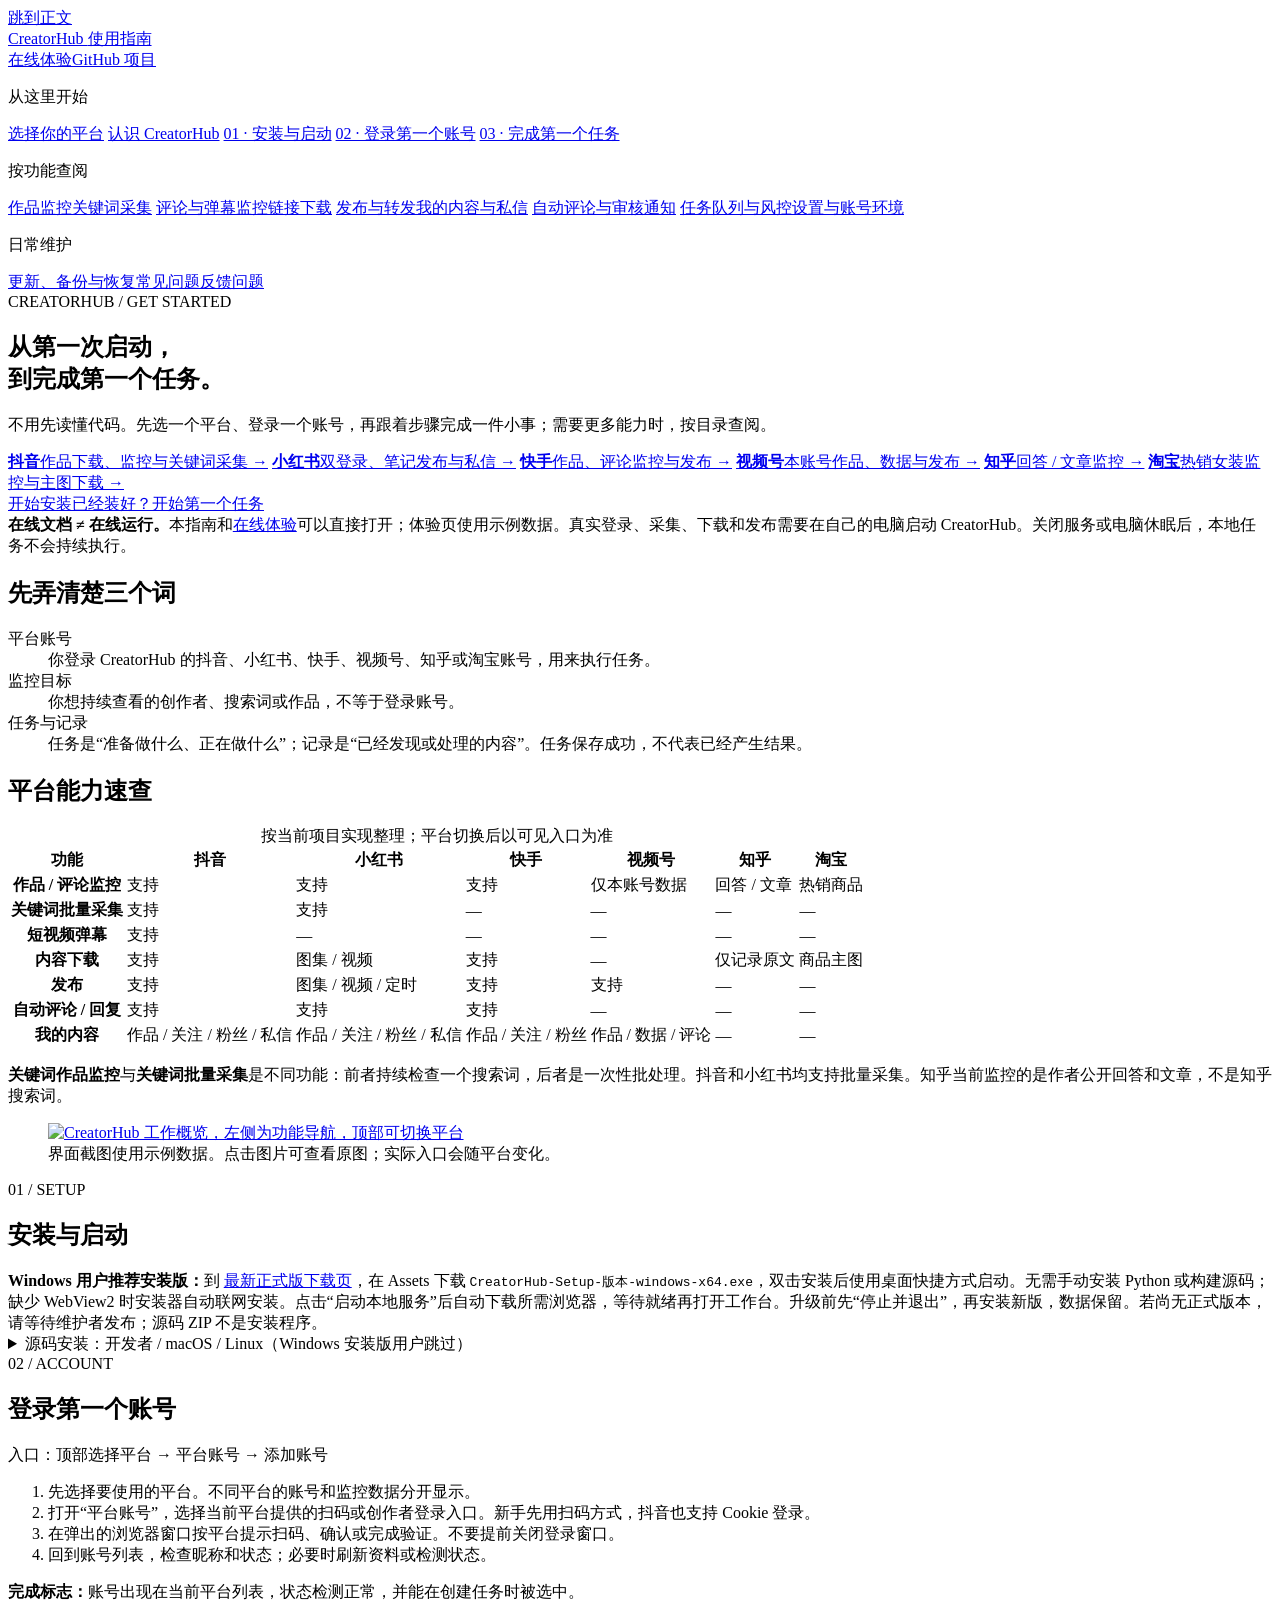
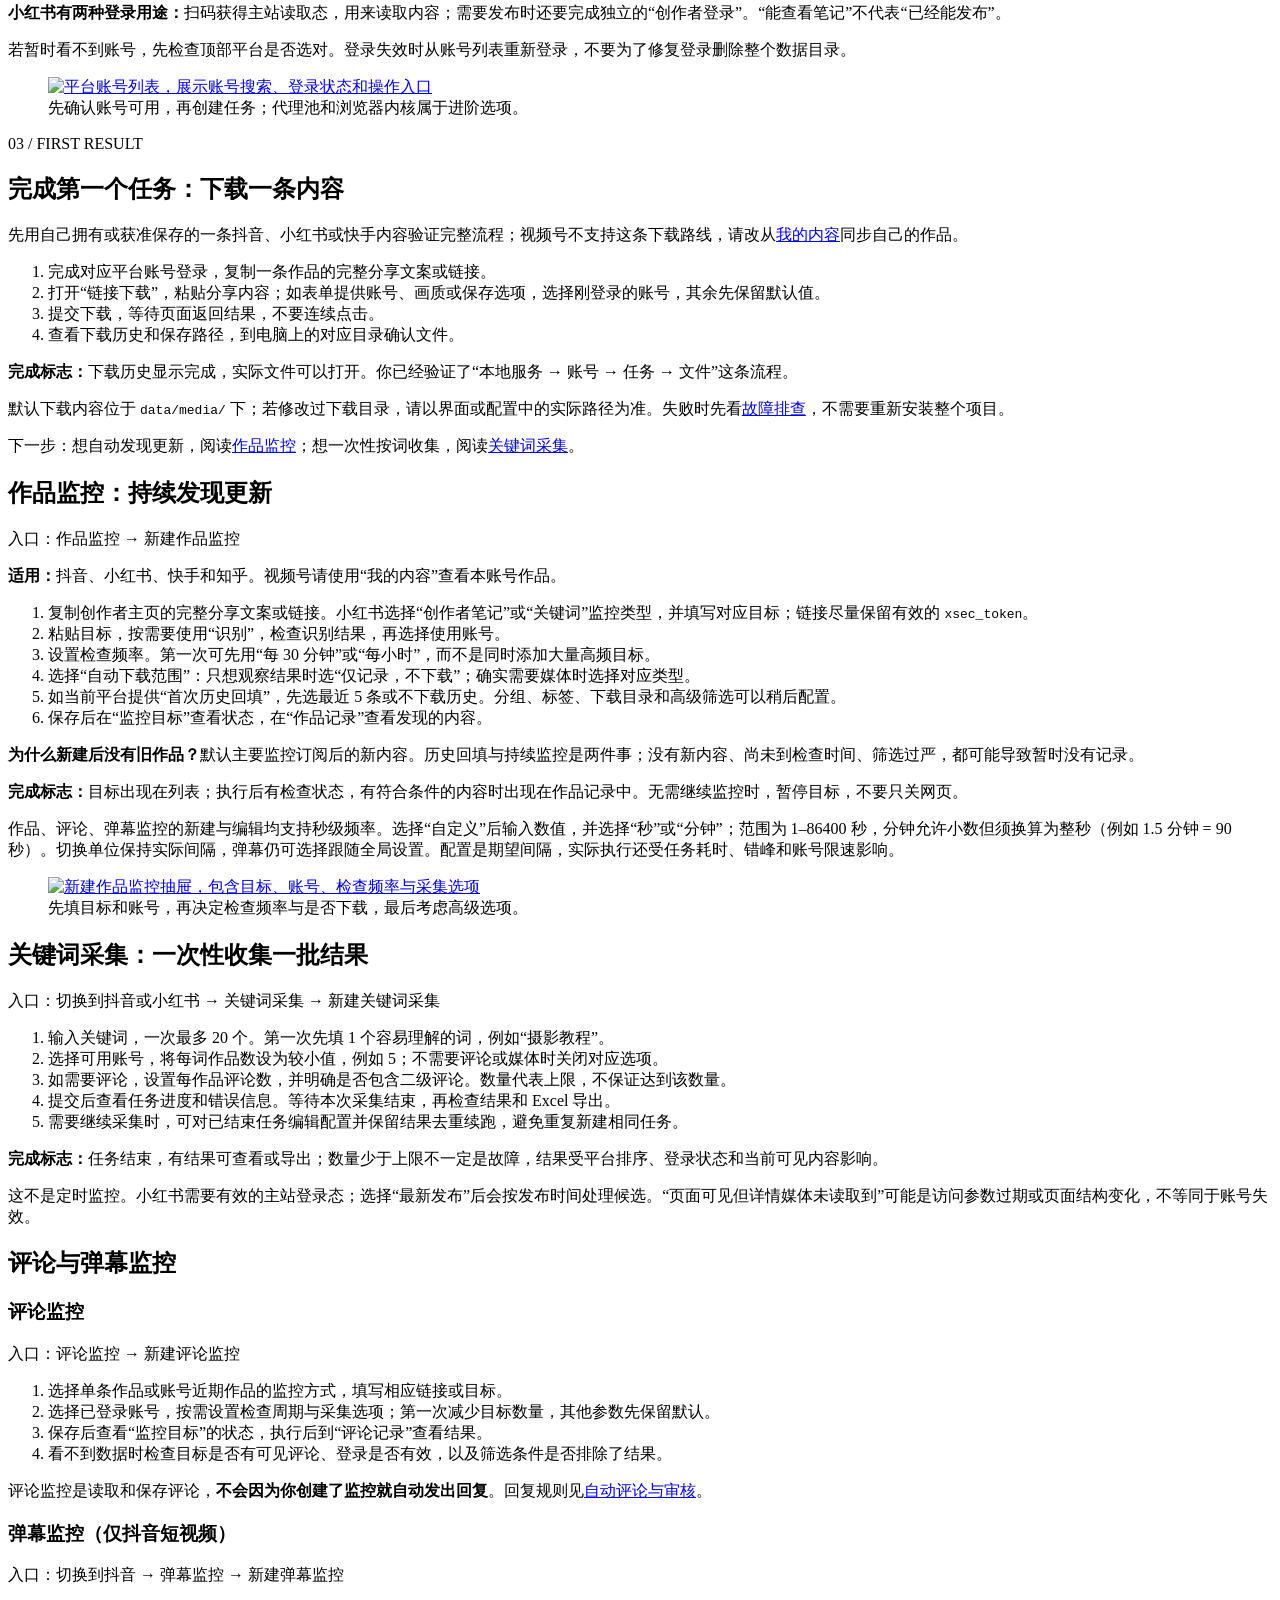
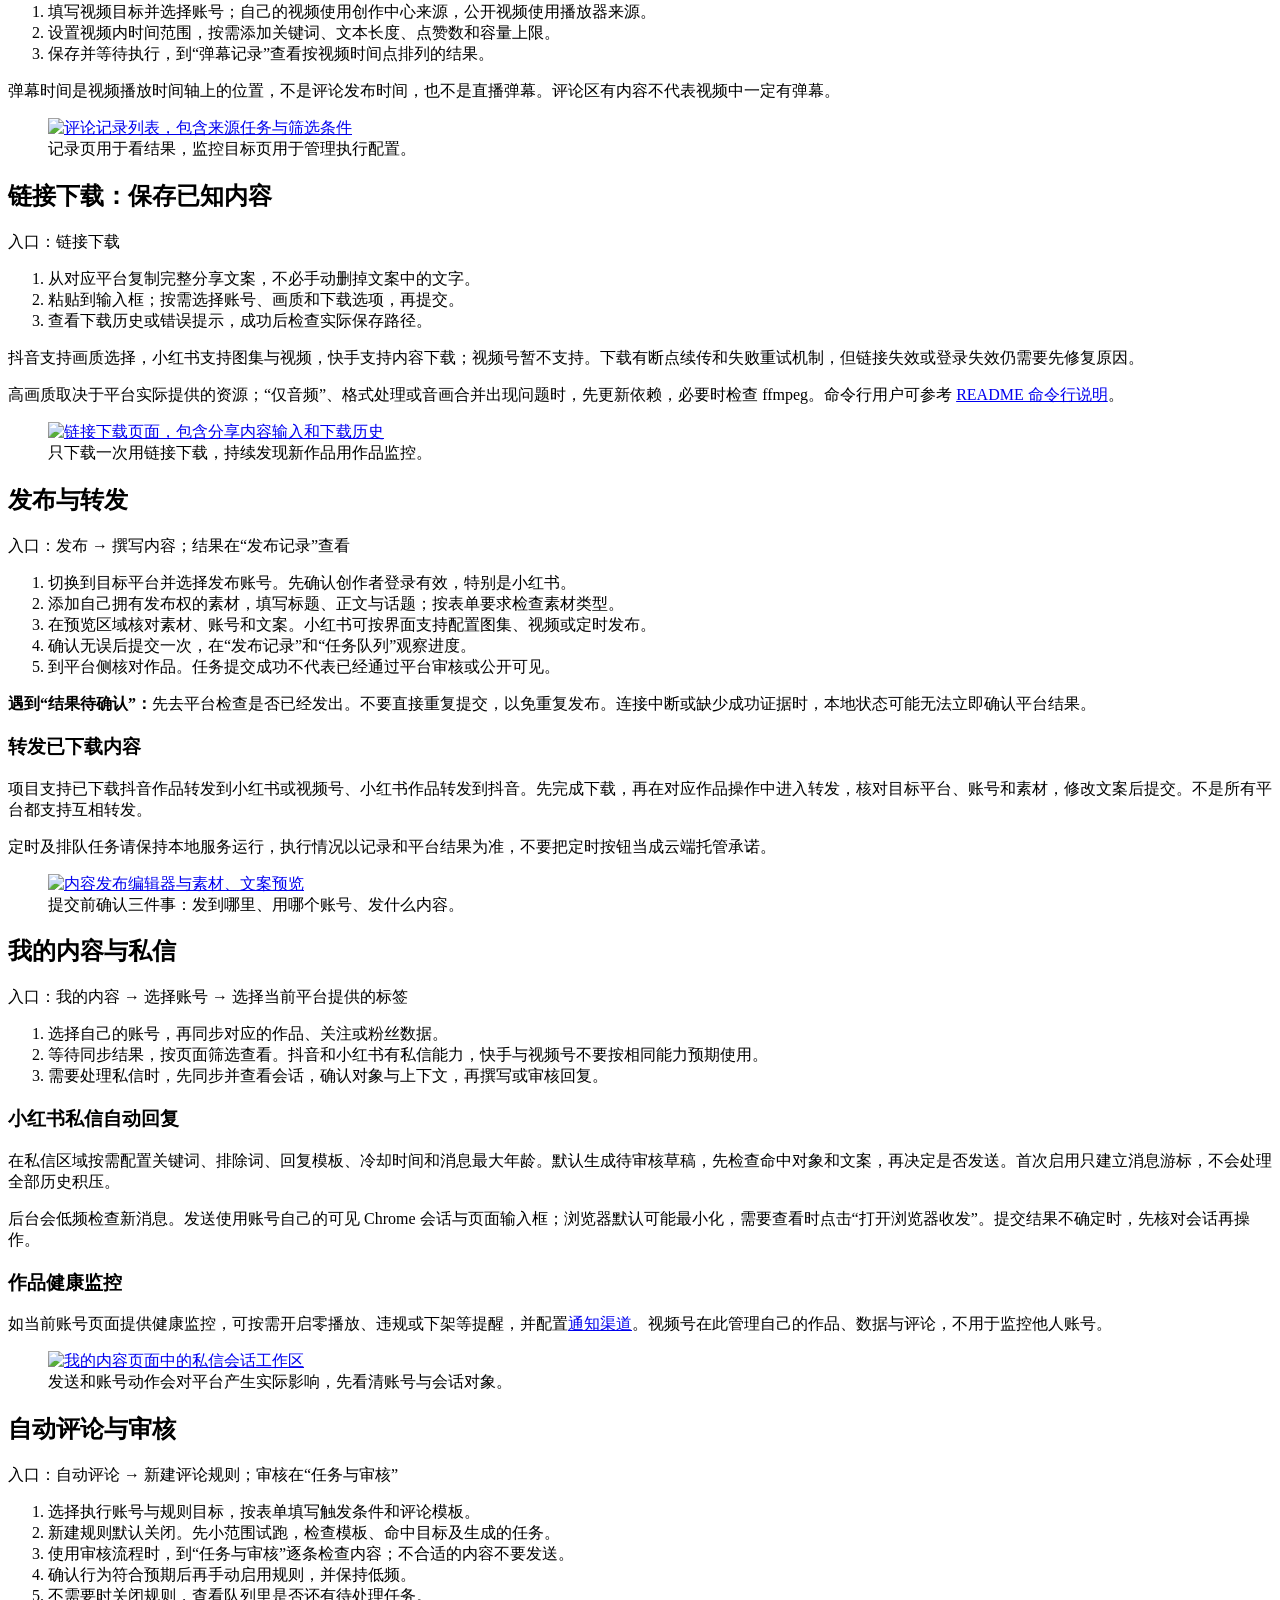
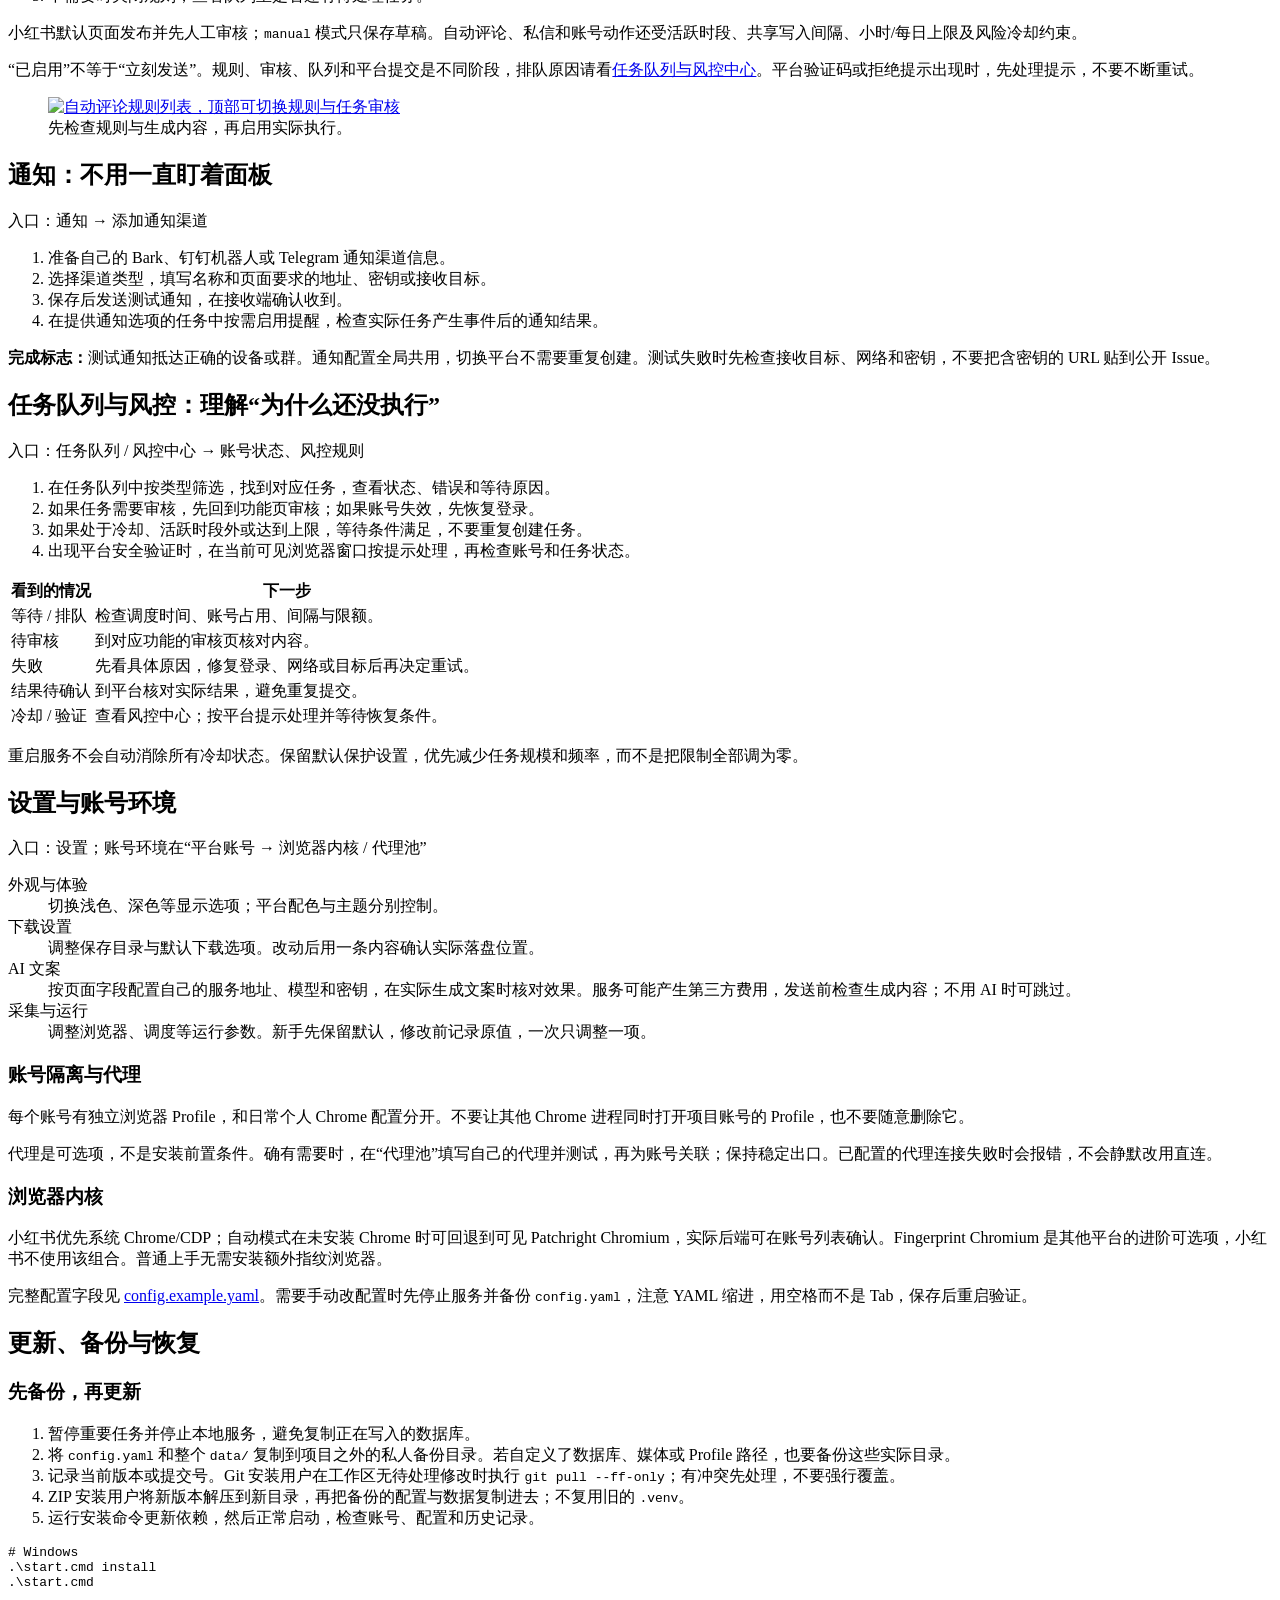
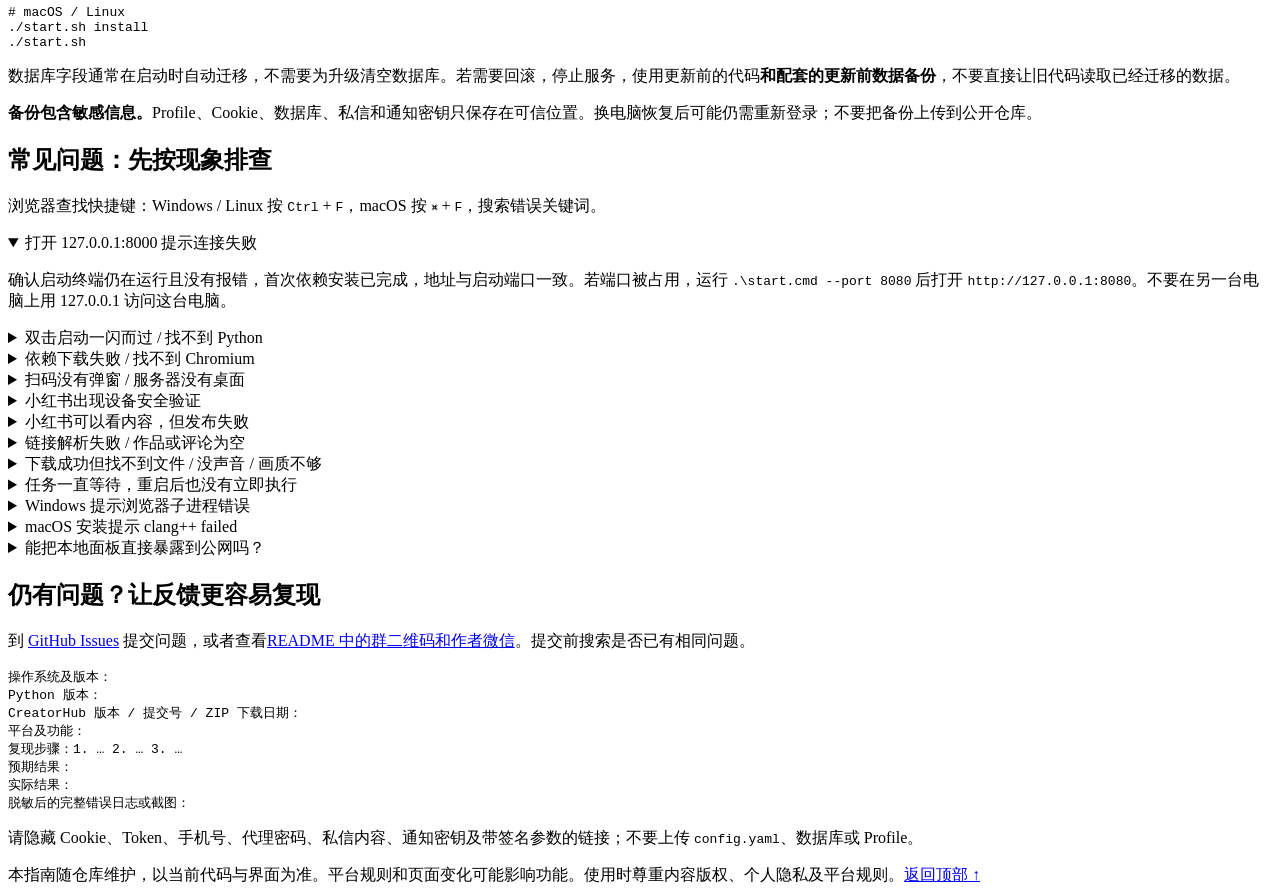
==== guide/index.html @ 8bd59922 "feat: add Zhihu Taobao monitoring and PM2 deployment" ====
<!doctype html>
<html lang="zh-CN">
<head>
  <meta charset="utf-8">
  <meta name="viewport" content="width=device-width, initial-scale=1">
  <meta name="description" content="CreatorHub 新手使用指南：从下载安装到账号登录、作品监控、关键词采集、发布与常见问题，按步骤完成第一个任务。">
  <title>使用指南 · CreatorHub</title>
  <link rel="stylesheet" href="guide.css">
</head>
<body>
<a class="skip" href="#main">跳到正文</a>
<header class="topbar">
  <a class="brand" href="#welcome">CreatorHub <span>使用指南</span></a>
  <nav aria-label="站点导航"><a href="../">在线体验</a><a href="https://github.com/3441293738/creatorhub">GitHub 项目</a></nav>
</header>
<div class="layout">
  <aside>
    <nav class="toc" aria-label="文档目录">
      <p>从这里开始</p>
      <a href="#platforms">选择你的平台</a>
      <a href="#welcome">认识 CreatorHub</a>
      <a href="#install">01 · 安装与启动</a>
      <a href="#accounts">02 · 登录第一个账号</a>
      <a href="#first-task">03 · 完成第一个任务</a>
      <p>按功能查阅</p>
      <a href="#monitor">作品监控</a><a href="#collection">关键词采集</a>
      <a href="#comments">评论与弹幕监控</a><a href="#download">链接下载</a>
      <a href="#publish">发布与转发</a><a href="#my-content">我的内容与私信</a>
      <a href="#autocomment">自动评论与审核</a><a href="#notifications">通知</a>
      <a href="#queue">任务队列与风控</a><a href="#settings">设置与账号环境</a>
      <p>日常维护</p>
      <a href="#backup">更新、备份与恢复</a><a href="#faq">常见问题</a><a href="#help">反馈问题</a>
    </nav>
  </aside>
  <main id="main">
    <section id="welcome">
      <div class="eyebrow">CREATORHUB / GET STARTED</div>
      <h1>从第一次启动，<br>到完成第一个任务。</h1>
      <p class="lead">不用先读懂代码。先选一个平台、登录一个账号，再跟着步骤完成一件小事；需要更多能力时，按目录查阅。</p>
      <div id="platforms" class="platform-grid" aria-label="按平台开始">
        <a href="douyin/"><strong>抖音</strong><span>作品下载、监控与关键词采集 →</span></a>
        <a href="xhs/"><strong>小红书</strong><span>双登录、笔记发布与私信 →</span></a>
        <a href="kuaishou/"><strong>快手</strong><span>作品、评论监控与发布 →</span></a>
        <a href="shipinhao/"><strong>视频号</strong><span>本账号作品、数据与发布 →</span></a>
        <a href="zhihu/"><strong>知乎</strong><span>回答 / 文章监控 →</span></a>
        <a href="taobao/"><strong>淘宝</strong><span>热销女装监控与主图下载 →</span></a>
      </div>
      <div class="actions"><a class="button" href="#install">开始安装</a><a class="button secondary" href="#first-task">已经装好？开始第一个任务</a></div>
      <div class="note"><strong>在线文档 ≠ 在线运行。</strong>本指南和<a href="../">在线体验</a>可以直接打开；体验页使用示例数据。真实登录、采集、下载和发布需要在自己的电脑启动 CreatorHub。关闭服务或电脑休眠后，本地任务不会持续执行。</div>
      <h2>先弄清楚三个词</h2>
      <dl><dt>平台账号</dt><dd>你登录 CreatorHub 的抖音、小红书、快手、视频号、知乎或淘宝账号，用来执行任务。</dd><dt>监控目标</dt><dd>你想持续查看的创作者、搜索词或作品，不等于登录账号。</dd><dt>任务与记录</dt><dd>任务是“准备做什么、正在做什么”；记录是“已经发现或处理的内容”。任务保存成功，不代表已经产生结果。</dd></dl>
      <h2>平台能力速查</h2>
      <div class="table-scroll"><table><caption>按当前项目实现整理；平台切换后以可见入口为准</caption><thead><tr><th scope="col">功能</th><th scope="col">抖音</th><th scope="col">小红书</th><th scope="col">快手</th><th scope="col">视频号</th><th scope="col">知乎</th><th scope="col">淘宝</th></tr></thead><tbody>
      <tr><th scope="row">作品 / 评论监控</th><td>支持</td><td>支持</td><td>支持</td><td>仅本账号数据</td><td>回答 / 文章</td><td>热销商品</td></tr>
      <tr><th scope="row">关键词批量采集</th><td>支持</td><td>支持</td><td>—</td><td>—</td><td>—</td><td>—</td></tr>
      <tr><th scope="row">短视频弹幕</th><td>支持</td><td>—</td><td>—</td><td>—</td><td>—</td><td>—</td></tr>
      <tr><th scope="row">内容下载</th><td>支持</td><td>图集 / 视频</td><td>支持</td><td>—</td><td>仅记录原文</td><td>商品主图</td></tr>
      <tr><th scope="row">发布</th><td>支持</td><td>图集 / 视频 / 定时</td><td>支持</td><td>支持</td><td>—</td><td>—</td></tr>
      <tr><th scope="row">自动评论 / 回复</th><td>支持</td><td>支持</td><td>支持</td><td>—</td><td>—</td><td>—</td></tr>
      <tr><th scope="row">我的内容</th><td>作品 / 关注 / 粉丝 / 私信</td><td>作品 / 关注 / 粉丝 / 私信</td><td>作品 / 关注 / 粉丝</td><td>作品 / 数据 / 评论</td><td>—</td><td>—</td></tr>
      </tbody></table></div>
      <p><strong>关键词作品监控</strong>与<strong>关键词批量采集</strong>是不同功能：前者持续检查一个搜索词，后者是一次性批处理。抖音和小红书均支持批量采集。知乎当前监控的是作者公开回答和文章，不是知乎搜索词。</p>
      <figure><a href="images/overview-douyin.png"><img src="images/overview-douyin.png" alt="CreatorHub 工作概览，左侧为功能导航，顶部可切换平台" width="1600" loading="lazy"></a><figcaption>界面截图使用示例数据。点击图片可查看原图；实际入口会随平台变化。</figcaption></figure>
    </section>

    <section id="install">
      <div class="eyebrow">01 / SETUP</div><h2>安装与启动</h2>
      <div class="note"><strong>Windows 用户推荐安装版：</strong>到 <a href="https://github.com/3441293738/creatorhub/releases/latest">最新正式版下载页</a>，在 Assets 下载 <code>CreatorHub-Setup-版本-windows-x64.exe</code>，双击安装后使用桌面快捷方式启动。无需手动安装 Python 或构建源码；缺少 WebView2 时安装器自动联网安装。点击“启动本地服务”后自动下载所需浏览器，等待就绪再打开工作台。升级前先“停止并退出”，再安装新版，数据保留。若尚无正式版本，请等待维护者发布；源码 ZIP 不是安装程序。</div>
      <details><summary>源码安装：开发者 / macOS / Linux（Windows 安装版用户跳过）</summary>
      <h3>准备什么？</h3>
      <ul><li>一台带桌面环境的 Windows、macOS 或 Linux 电脑，以及能正常访问对应平台的网络。</li><li>Python 3.10 或以上。Windows 安装 Python 时勾选 <code>Add Python to PATH</code>，安装后重新打开终端。</li><li>小红书用户建议准备本机稳定版 Google Chrome。首次安装会下载 Python 依赖和浏览器，请预留时间和磁盘空间。</li></ul>
      <p>正常启动不需要先安装 Node.js，也不需要自行配置数据库。Node.js 仅用于前端开发构建或显式开启小红书 API 发布兼容模式等场景。</p>
      <h3>第一步：下载项目</h3>
      <ol><li>打开 <a href="https://github.com/3441293738/creatorhub">GitHub 项目主页</a>。</li><li>点击 <strong>Code → Download ZIP</strong>，把压缩包完整解压到一个固定文件夹。不要在压缩包里直接启动。</li><li>打开解压后的文件夹，确认能看到 <code>start.cmd</code>、<code>start.sh</code> 和 <code>creatorhub.py</code>。</li></ol>
      <details><summary>已经会用 Git？使用克隆方式</summary><pre><code>git clone https://github.com/3441293738/creatorhub.git
cd creatorhub</code></pre><p>克隆方式便于以后更新；ZIP 方式不要求安装 Git。</p></details>
      <h3>第二步：运行启动脚本</h3>
      <h4>Windows</h4>
      <p>在项目文件夹的地址栏输入 <code>powershell</code> 并回车，打开终端后运行下面这一行。使用终端启动，报错时窗口不会一闪而过。</p>
      <pre><code>.\start.cmd</code></pre>
      <h4>macOS / Linux</h4>
      <p>在终端输入 <code>cd </code>（末尾保留空格），再把项目文件夹拖入终端，回车后运行：</p>
      <pre><code>chmod +x start.sh
./start.sh</code></pre>
      <p>首次运行会创建 <code>.venv</code>、安装依赖和 Chromium，并从示例生成 <code>config.yaml</code>。看到持续下载日志时请等待，不要反复启动。</p>
      <h3>第三步：打开本地面板</h3>
      <p>等待服务启动后，在浏览器打开 <a href="http://127.0.0.1:8000">http://127.0.0.1:8000</a>。这个地址指的是你自己的电脑，不是公共网站。</p>
      <div class="success"><strong>完成标志：</strong>能看到工作概览，切换平台、打开“平台账号”页面。第一次列表为空是正常的。</div>
      <h3>以后怎么启动、怎么停止？</h3>
      <p>下次仍在同一文件夹运行启动脚本。服务运行期间保持终端开启；停止时回到终端按 <kbd>Ctrl</kbd> + <kbd>C</kbd>。仅关闭网页并不会停止后台服务。</p>
      <details><summary>常用排查命令</summary><pre><code>.\start.cmd check
.\start.cmd install
.\start.cmd --port 8080
.\start.cmd --no-open</code></pre><p>依次对应环境自检、安装或更新依赖、换端口、不自动打开网页。换端口后访问 <code>http://127.0.0.1:8080</code>。macOS / Linux 把 <code>.\start.cmd</code> 换成 <code>./start.sh</code>。</p></details>
      </details>
    </section>

    <section id="accounts">
      <div class="eyebrow">02 / ACCOUNT</div><h2>登录第一个账号</h2>
      <p class="path">入口：顶部选择平台 → 平台账号 → 添加账号</p>
      <ol><li>先选择要使用的平台。不同平台的账号和监控数据分开显示。</li><li>打开“平台账号”，选择当前平台提供的扫码或创作者登录入口。新手先用扫码方式，抖音也支持 Cookie 登录。</li><li>在弹出的浏览器窗口按平台提示扫码、确认或完成验证。不要提前关闭登录窗口。</li><li>回到账号列表，检查昵称和状态；必要时刷新资料或检测状态。</li></ol>
      <div class="success"><strong>完成标志：</strong>账号出现在当前平台列表，状态检测正常，并能在创建任务时被选中。</div>
      <div class="note"><strong>小红书有两种登录用途：</strong>扫码获得主站读取态，用来读取内容；需要发布时还要完成独立的“创作者登录”。“能查看笔记”不代表“已经能发布”。</div>
      <p>若暂时看不到账号，先检查顶部平台是否选对。登录失效时从账号列表重新登录，不要为了修复登录删除整个数据目录。</p>
      <figure><a href="images/accounts-list.png"><img src="images/accounts-list.png" alt="平台账号列表，展示账号搜索、登录状态和操作入口" width="1600" loading="lazy"></a><figcaption>先确认账号可用，再创建任务；代理池和浏览器内核属于进阶选项。</figcaption></figure>
    </section>

    <section id="first-task">
      <div class="eyebrow">03 / FIRST RESULT</div><h2>完成第一个任务：下载一条内容</h2>
      <p>先用自己拥有或获准保存的一条抖音、小红书或快手内容验证完整流程；视频号不支持这条下载路线，请改从<a href="#my-content">我的内容</a>同步自己的作品。</p>
      <ol><li>完成对应平台账号登录，复制一条作品的完整分享文案或链接。</li><li>打开“链接下载”，粘贴分享内容；如表单提供账号、画质或保存选项，选择刚登录的账号，其余先保留默认值。</li><li>提交下载，等待页面返回结果，不要连续点击。</li><li>查看下载历史和保存路径，到电脑上的对应目录确认文件。</li></ol>
      <div class="success"><strong>完成标志：</strong>下载历史显示完成，实际文件可以打开。你已经验证了“本地服务 → 账号 → 任务 → 文件”这条流程。</div>
      <p>默认下载内容位于 <code>data/media/</code> 下；若修改过下载目录，请以界面或配置中的实际路径为准。失败时先看<a href="#faq">故障排查</a>，不需要重新安装整个项目。</p>
      <p>下一步：想自动发现更新，阅读<a href="#monitor">作品监控</a>；想一次性按词收集，阅读<a href="#collection">关键词采集</a>。</p>
    </section>

    <section id="monitor">
      <h2>作品监控：持续发现更新</h2><p class="path">入口：作品监控 → 新建作品监控</p>
      <p><strong>适用：</strong>抖音、小红书、快手和知乎。视频号请使用“我的内容”查看本账号作品。</p>
      <ol><li>复制创作者主页的完整分享文案或链接。小红书选择“创作者笔记”或“关键词”监控类型，并填写对应目标；链接尽量保留有效的 <code>xsec_token</code>。</li><li>粘贴目标，按需要使用“识别”，检查识别结果，再选择使用账号。</li><li>设置检查频率。第一次可先用“每 30 分钟”或“每小时”，而不是同时添加大量高频目标。</li><li>选择“自动下载范围”：只想观察结果时选“仅记录，不下载”；确实需要媒体时选择对应类型。</li><li>如当前平台提供“首次历史回填”，先选最近 5 条或不下载历史。分组、标签、下载目录和高级筛选可以稍后配置。</li><li>保存后在“监控目标”查看状态，在“作品记录”查看发现的内容。</li></ol>
      <div class="note"><strong>为什么新建后没有旧作品？</strong>默认主要监控订阅后的新内容。历史回填与持续监控是两件事；没有新内容、尚未到检查时间、筛选过严，都可能导致暂时没有记录。</div>
      <p><strong>完成标志：</strong>目标出现在列表；执行后有检查状态，有符合条件的内容时出现在作品记录中。无需继续监控时，暂停目标，不要只关网页。</p>
      <p>作品、评论、弹幕监控的新建与编辑均支持秒级频率。选择“自定义”后输入数值，并选择“秒”或“分钟”；范围为 1–86400 秒，分钟允许小数但须换算为整秒（例如 1.5 分钟 = 90 秒）。切换单位保持实际间隔，弹幕仍可选择跟随全局设置。配置是期望间隔，实际执行还受任务耗时、错峰和账号限速影响。</p>
      <figure><a href="images/monitor-create.png"><img src="images/monitor-create.png" alt="新建作品监控抽屉，包含目标、账号、检查频率与采集选项" width="1600" loading="lazy"></a><figcaption>先填目标和账号，再决定检查频率与是否下载，最后考虑高级选项。</figcaption></figure>
    </section>

    <section id="collection">
      <h2>关键词采集：一次性收集一批结果</h2><p class="path">入口：切换到抖音或小红书 → 关键词采集 → 新建关键词采集</p>
      <ol><li>输入关键词，一次最多 20 个。第一次先填 1 个容易理解的词，例如“摄影教程”。</li><li>选择可用账号，将每词作品数设为较小值，例如 5；不需要评论或媒体时关闭对应选项。</li><li>如需要评论，设置每作品评论数，并明确是否包含二级评论。数量代表上限，不保证达到该数量。</li><li>提交后查看任务进度和错误信息。等待本次采集结束，再检查结果和 Excel 导出。</li><li>需要继续采集时，可对已结束任务编辑配置并保留结果去重续跑，避免重复新建相同任务。</li></ol>
      <p><strong>完成标志：</strong>任务结束，有结果可查看或导出；数量少于上限不一定是故障，结果受平台排序、登录状态和当前可见内容影响。</p>
      <div class="note">这不是定时监控。小红书需要有效的主站登录态；选择“最新发布”后会按发布时间处理候选。“页面可见但详情媒体未读取到”可能是访问参数过期或页面结构变化，不等同于账号失效。</div>
    </section>

    <section id="comments">
      <h2>评论与弹幕监控</h2>
      <h3>评论监控</h3><p class="path">入口：评论监控 → 新建评论监控</p>
      <ol><li>选择单条作品或账号近期作品的监控方式，填写相应链接或目标。</li><li>选择已登录账号，按需设置检查周期与采集选项；第一次减少目标数量，其他参数先保留默认。</li><li>保存后查看“监控目标”的状态，执行后到“评论记录”查看结果。</li><li>看不到数据时检查目标是否有可见评论、登录是否有效，以及筛选条件是否排除了结果。</li></ol>
      <p>评论监控是读取和保存评论，<strong>不会因为你创建了监控就自动发出回复</strong>。回复规则见<a href="#autocomment">自动评论与审核</a>。</p>
      <h3>弹幕监控（仅抖音短视频）</h3><p class="path">入口：切换到抖音 → 弹幕监控 → 新建弹幕监控</p>
      <ol><li>填写视频目标并选择账号；自己的视频使用创作中心来源，公开视频使用播放器来源。</li><li>设置视频内时间范围，按需添加关键词、文本长度、点赞数和容量上限。</li><li>保存并等待执行，到“弹幕记录”查看按视频时间点排列的结果。</li></ol>
      <p>弹幕时间是视频播放时间轴上的位置，不是评论发布时间，也不是直播弹幕。评论区有内容不代表视频中一定有弹幕。</p>
      <figure><a href="images/monitor-comments.png"><img src="images/monitor-comments.png" alt="评论记录列表，包含来源任务与筛选条件" width="1600" loading="lazy"></a><figcaption>记录页用于看结果，监控目标页用于管理执行配置。</figcaption></figure>
    </section>

    <section id="download">
      <h2>链接下载：保存已知内容</h2><p class="path">入口：链接下载</p>
      <ol><li>从对应平台复制完整分享文案，不必手动删掉文案中的文字。</li><li>粘贴到输入框；按需选择账号、画质和下载选项，再提交。</li><li>查看下载历史或错误提示，成功后检查实际保存路径。</li></ol>
      <p>抖音支持画质选择，小红书支持图集与视频，快手支持内容下载；视频号暂不支持。下载有断点续传和失败重试机制，但链接失效或登录失效仍需要先修复原因。</p>
      <p>高画质取决于平台实际提供的资源；“仅音频”、格式处理或音画合并出现问题时，先更新依赖，必要时检查 ffmpeg。命令行用户可参考 <a href="https://github.com/3441293738/creatorhub#分享链接命令行下载">README 命令行说明</a>。</p>
      <figure><a href="images/share-download.png"><img src="images/share-download.png" alt="链接下载页面，包含分享内容输入和下载历史" width="1600" loading="lazy"></a><figcaption>只下载一次用链接下载，持续发现新作品用作品监控。</figcaption></figure>
    </section>

    <section id="publish">
      <h2>发布与转发</h2><p class="path">入口：发布 → 撰写内容；结果在“发布记录”查看</p>
      <ol><li>切换到目标平台并选择发布账号。先确认创作者登录有效，特别是小红书。</li><li>添加自己拥有发布权的素材，填写标题、正文与话题；按表单要求检查素材类型。</li><li>在预览区域核对素材、账号和文案。小红书可按界面支持配置图集、视频或定时发布。</li><li>确认无误后提交一次，在“发布记录”和“任务队列”观察进度。</li><li>到平台侧核对作品。任务提交成功不代表已经通过平台审核或公开可见。</li></ol>
      <div class="note"><strong>遇到“结果待确认”：</strong>先去平台检查是否已经发出。不要直接重复提交，以免重复发布。连接中断或缺少成功证据时，本地状态可能无法立即确认平台结果。</div>
      <h3>转发已下载内容</h3><p>项目支持已下载抖音作品转发到小红书或视频号、小红书作品转发到抖音。先完成下载，再在对应作品操作中进入转发，核对目标平台、账号和素材，修改文案后提交。不是所有平台都支持互相转发。</p>
      <p>定时及排队任务请保持本地服务运行，执行情况以记录和平台结果为准，不要把定时按钮当成云端托管承诺。</p>
      <figure><a href="images/publish-workflow.png"><img src="images/publish-workflow.png" alt="内容发布编辑器与素材、文案预览" width="1600" loading="lazy"></a><figcaption>提交前确认三件事：发到哪里、用哪个账号、发什么内容。</figcaption></figure>
    </section>

    <section id="my-content">
      <h2>我的内容与私信</h2><p class="path">入口：我的内容 → 选择账号 → 选择当前平台提供的标签</p>
      <ol><li>选择自己的账号，再同步对应的作品、关注或粉丝数据。</li><li>等待同步结果，按页面筛选查看。抖音和小红书有私信能力，快手与视频号不要按相同能力预期使用。</li><li>需要处理私信时，先同步并查看会话，确认对象与上下文，再撰写或审核回复。</li></ol>
      <h3>小红书私信自动回复</h3><p>在私信区域按需配置关键词、排除词、回复模板、冷却时间和消息最大年龄。默认生成待审核草稿，先检查命中对象和文案，再决定是否发送。首次启用只建立消息游标，不会处理全部历史积压。</p>
      <p>后台会低频检查新消息。发送使用账号自己的可见 Chrome 会话与页面输入框；浏览器默认可能最小化，需要查看时点击“打开浏览器收发”。提交结果不确定时，先核对会话再操作。</p>
      <h3>作品健康监控</h3><p>如当前账号页面提供健康监控，可按需开启零播放、违规或下架等提醒，并配置<a href="#notifications">通知渠道</a>。视频号在此管理自己的作品、数据与评论，不用于监控他人账号。</p>
      <figure><a href="images/account-hub-dm.png"><img src="images/account-hub-dm.png" alt="我的内容页面中的私信会话工作区" width="1600" loading="lazy"></a><figcaption>发送和账号动作会对平台产生实际影响，先看清账号与会话对象。</figcaption></figure>
    </section>

    <section id="autocomment">
      <h2>自动评论与审核</h2><p class="path">入口：自动评论 → 新建评论规则；审核在“任务与审核”</p>
      <ol><li>选择执行账号与规则目标，按表单填写触发条件和评论模板。</li><li>新建规则默认关闭。先小范围试跑，检查模板、命中目标及生成的任务。</li><li>使用审核流程时，到“任务与审核”逐条检查内容；不合适的内容不要发送。</li><li>确认行为符合预期后再手动启用规则，并保持低频。</li><li>不需要时关闭规则，查看队列里是否还有待处理任务。</li></ol>
      <p>小红书默认页面发布并先人工审核；<code>manual</code> 模式只保存草稿。自动评论、私信和账号动作还受活跃时段、共享写入间隔、小时/每日上限及风险冷却约束。</p>
      <div class="note">“已启用”不等于“立刻发送”。规则、审核、队列和平台提交是不同阶段，排队原因请看<a href="#queue">任务队列与风控中心</a>。平台验证码或拒绝提示出现时，先处理提示，不要不断重试。</div>
      <figure><a href="images/autocomment-rules.png"><img src="images/autocomment-rules.png" alt="自动评论规则列表，顶部可切换规则与任务审核" width="1600" loading="lazy"></a><figcaption>先检查规则与生成内容，再启用实际执行。</figcaption></figure>
    </section>

    <section id="notifications">
      <h2>通知：不用一直盯着面板</h2><p class="path">入口：通知 → 添加通知渠道</p>
      <ol><li>准备自己的 Bark、钉钉机器人或 Telegram 通知渠道信息。</li><li>选择渠道类型，填写名称和页面要求的地址、密钥或接收目标。</li><li>保存后发送测试通知，在接收端确认收到。</li><li>在提供通知选项的任务中按需启用提醒，检查实际任务产生事件后的通知结果。</li></ol>
      <p><strong>完成标志：</strong>测试通知抵达正确的设备或群。通知配置全局共用，切换平台不需要重复创建。测试失败时先检查接收目标、网络和密钥，不要把含密钥的 URL 贴到公开 Issue。</p>
    </section>

    <section id="queue">
      <h2>任务队列与风控：理解“为什么还没执行”</h2><p class="path">入口：任务队列 / 风控中心 → 账号状态、风控规则</p>
      <ol><li>在任务队列中按类型筛选，找到对应任务，查看状态、错误和等待原因。</li><li>如果任务需要审核，先回到功能页审核；如果账号失效，先恢复登录。</li><li>如果处于冷却、活跃时段外或达到上限，等待条件满足，不要重复创建任务。</li><li>出现平台安全验证时，在当前可见浏览器窗口按提示处理，再检查账号和任务状态。</li></ol>
      <div class="table-scroll"><table><thead><tr><th scope="col">看到的情况</th><th scope="col">下一步</th></tr></thead><tbody><tr><td>等待 / 排队</td><td>检查调度时间、账号占用、间隔与限额。</td></tr><tr><td>待审核</td><td>到对应功能的审核页核对内容。</td></tr><tr><td>失败</td><td>先看具体原因，修复登录、网络或目标后再决定重试。</td></tr><tr><td>结果待确认</td><td>到平台核对实际结果，避免重复提交。</td></tr><tr><td>冷却 / 验证</td><td>查看风控中心；按平台提示处理并等待恢复条件。</td></tr></tbody></table></div>
      <p>重启服务不会自动消除所有冷却状态。保留默认保护设置，优先减少任务规模和频率，而不是把限制全部调为零。</p>
    </section>

    <section id="settings">
      <h2>设置与账号环境</h2><p class="path">入口：设置；账号环境在“平台账号 → 浏览器内核 / 代理池”</p>
      <dl><dt>外观与体验</dt><dd>切换浅色、深色等显示选项；平台配色与主题分别控制。</dd><dt>下载设置</dt><dd>调整保存目录与默认下载选项。改动后用一条内容确认实际落盘位置。</dd><dt>AI 文案</dt><dd>按页面字段配置自己的服务地址、模型和密钥，在实际生成文案时核对效果。服务可能产生第三方费用，发送前检查生成内容；不用 AI 时可跳过。</dd><dt>采集与运行</dt><dd>调整浏览器、调度等运行参数。新手先保留默认，修改前记录原值，一次只调整一项。</dd></dl>
      <h3>账号隔离与代理</h3><p>每个账号有独立浏览器 Profile，和日常个人 Chrome 配置分开。不要让其他 Chrome 进程同时打开项目账号的 Profile，也不要随意删除它。</p>
      <p>代理是可选项，不是安装前置条件。确有需要时，在“代理池”填写自己的代理并测试，再为账号关联；保持稳定出口。已配置的代理连接失败时会报错，不会静默改用直连。</p>
      <h3>浏览器内核</h3><p>小红书优先系统 Chrome/CDP；自动模式在未安装 Chrome 时可回退到可见 Patchright Chromium，实际后端可在账号列表确认。Fingerprint Chromium 是其他平台的进阶可选项，小红书不使用该组合。普通上手无需安装额外指纹浏览器。</p>
      <p>完整配置字段见 <a href="https://github.com/3441293738/creatorhub/blob/main/config.example.yaml">config.example.yaml</a>。需要手动改配置时先停止服务并备份 <code>config.yaml</code>，注意 YAML 缩进，用空格而不是 Tab，保存后重启验证。</p>
    </section>

    <section id="backup">
      <h2>更新、备份与恢复</h2>
      <h3>先备份，再更新</h3><ol><li>暂停重要任务并停止本地服务，避免复制正在写入的数据库。</li><li>将 <code>config.yaml</code> 和整个 <code>data/</code> 复制到项目之外的私人备份目录。若自定义了数据库、媒体或 Profile 路径，也要备份这些实际目录。</li><li>记录当前版本或提交号。Git 安装用户在工作区无待处理修改时执行 <code>git pull --ff-only</code>；有冲突先处理，不要强行覆盖。</li><li>ZIP 安装用户将新版本解压到新目录，再把备份的配置与数据复制进去；不复用旧的 <code>.venv</code>。</li><li>运行安装命令更新依赖，然后正常启动，检查账号、配置和历史记录。</li></ol>
      <pre><code># Windows
.\start.cmd install
.\start.cmd

# macOS / Linux
./start.sh install
./start.sh</code></pre>
      <p>数据库字段通常在启动时自动迁移，不需要为升级清空数据库。若需要回滚，停止服务，使用更新前的代码<strong>和配套的更新前数据备份</strong>，不要直接让旧代码读取已经迁移的数据。</p>
      <div class="note"><strong>备份包含敏感信息。</strong>Profile、Cookie、数据库、私信和通知密钥只保存在可信位置。换电脑恢复后可能仍需重新登录；不要把备份上传到公开仓库。</div>
    </section>

    <section id="faq">
      <h2>常见问题：先按现象排查</h2>
      <p>浏览器查找快捷键：Windows / Linux 按 <kbd>Ctrl</kbd> + <kbd>F</kbd>，macOS 按 <kbd>⌘</kbd> + <kbd>F</kbd>，搜索错误关键词。</p>
      <details open><summary>打开 127.0.0.1:8000 提示连接失败</summary><p>确认启动终端仍在运行且没有报错，首次依赖安装已完成，地址与启动端口一致。若端口被占用，运行 <code>.\start.cmd --port 8080</code> 后打开 <code>http://127.0.0.1:8080</code>。不要在另一台电脑上用 127.0.0.1 访问这台电脑。</p></details>
      <details><summary>双击启动一闪而过 / 找不到 Python</summary><p>按安装章节在终端中启动以保留错误信息。确认安装了 Python 3.10+ 并加入 PATH，重新打开终端；Windows 可用 <code>py -3 --version</code> 查看版本，macOS / Linux 使用 <code>python3 --version</code>。</p></details>
      <details><summary>依赖下载失败 / 找不到 Chromium</summary><p>先检查网络和磁盘，再在项目目录运行 <code>.\start.cmd install</code>（macOS / Linux：<code>./start.sh install</code>）。若仍提示浏览器缺失，使用项目虚拟环境修复，避免把浏览器装到另一个 Python 环境：</p><pre><code># Windows
.\.venv\Scripts\python.exe -m patchright install chromium
# macOS / Linux
./.venv/bin/python -m patchright install chromium</code></pre></details>
      <details><summary>扫码没有弹窗 / 服务器没有桌面</summary><p>扫码需要桌面环境，检查窗口是否最小化、后台打开或被其他窗口遮住。无桌面的服务器不是本指南的入门运行方式；先在自己的桌面电脑完成安装与登录。</p></details>
      <details><summary>小红书出现设备安全验证</summary><p>使用本机稳定版 Chrome，保持原账号 Profile 和网络稳定，在当前浏览器窗口完成平台验证。自动任务会暂停，不要反复刷新、重新建号或删除登录目录。</p></details>
      <details><summary>小红书可以看内容，但发布失败</summary><p>主站扫码登录与创作者登录相互独立。先完成创作者登录，再检查素材要求和发布记录。若提示“结果待确认”，先在平台核对，不要立即重发。</p></details>
      <details><summary>链接解析失败 / 作品或评论为空</summary><p>确认平台选对、账号有效、作品在浏览器里可见，重新复制完整分享文案。小红书保留有效的 <code>xsec_token</code>。检查任务执行时间、历史回填、筛选条件及平台本身是否有可见结果。</p></details>
      <details><summary>下载成功但找不到文件 / 没声音 / 画质不够</summary><p>查看下载记录与当前保存目录，默认文件在 <code>data/media/</code> 下。媒体处理异常先更新依赖；项目可使用 Python 依赖附带的 ffmpeg，也可使用加入 PATH 的系统 ffmpeg。画质还受源资源限制。</p></details>
      <details><summary>任务一直等待，重启后也没有立即执行</summary><p>查看“任务队列”和“风控中心”的账号状态，确认审核、活跃时段、限额、共享间隔、代理和风险冷却。等待不是卡死的充分证据，重复提交可能制造重复任务。</p></details>
      <details><summary>Windows 提示浏览器子进程错误</summary><p>先使用项目启动脚本和单 worker，不要额外添加 <code>--workers</code>。更新依赖并运行 <code>.\start.cmd check</code>，仍失败时保留完整错误日志。</p></details>
      <details><summary>macOS 安装提示 clang++ failed</summary><p>先备份数据并更新项目，停止服务，把项目内的旧 <code>.venv</code> 重命名留作排查，再执行 <code>./start.sh install</code> 重建环境。不要改动系统 Python 或误删 <code>data/</code>。</p></details>
      <details><summary>能把本地面板直接暴露到公网吗？</summary><p>入门时保持默认回环地址，仅在本机使用。面板管理登录态及真实发布操作，公开访问需要另行评估身份认证、访问控制和网络保护，不要直接做公网端口映射。</p></details>
    </section>

    <section id="help">
      <h2>仍有问题？让反馈更容易复现</h2>
      <p>到 <a href="https://github.com/3441293738/creatorhub/issues">GitHub Issues</a> 提交问题，或者查看<a href="https://github.com/3441293738/creatorhub#交流群">README 中的群二维码和作者微信</a>。提交前搜索是否已有相同问题。</p>
      <pre><code>操作系统及版本：
Python 版本：
CreatorHub 版本 / 提交号 / ZIP 下载日期：
平台及功能：
复现步骤：1. … 2. … 3. …
预期结果：
实际结果：
脱敏后的完整错误日志或截图：</code></pre>
      <p>请隐藏 Cookie、Token、手机号、代理密码、私信内容、通知密钥及带签名参数的链接；不要上传 <code>config.yaml</code>、数据库或 Profile。</p>
    </section>
    <footer>本指南随仓库维护，以当前代码与界面为准。平台规则和页面变化可能影响功能。使用时尊重内容版权、个人隐私及平台规则。<a href="#welcome">返回顶部 ↑</a></footer>
  </main>
</div>
</body>
</html>
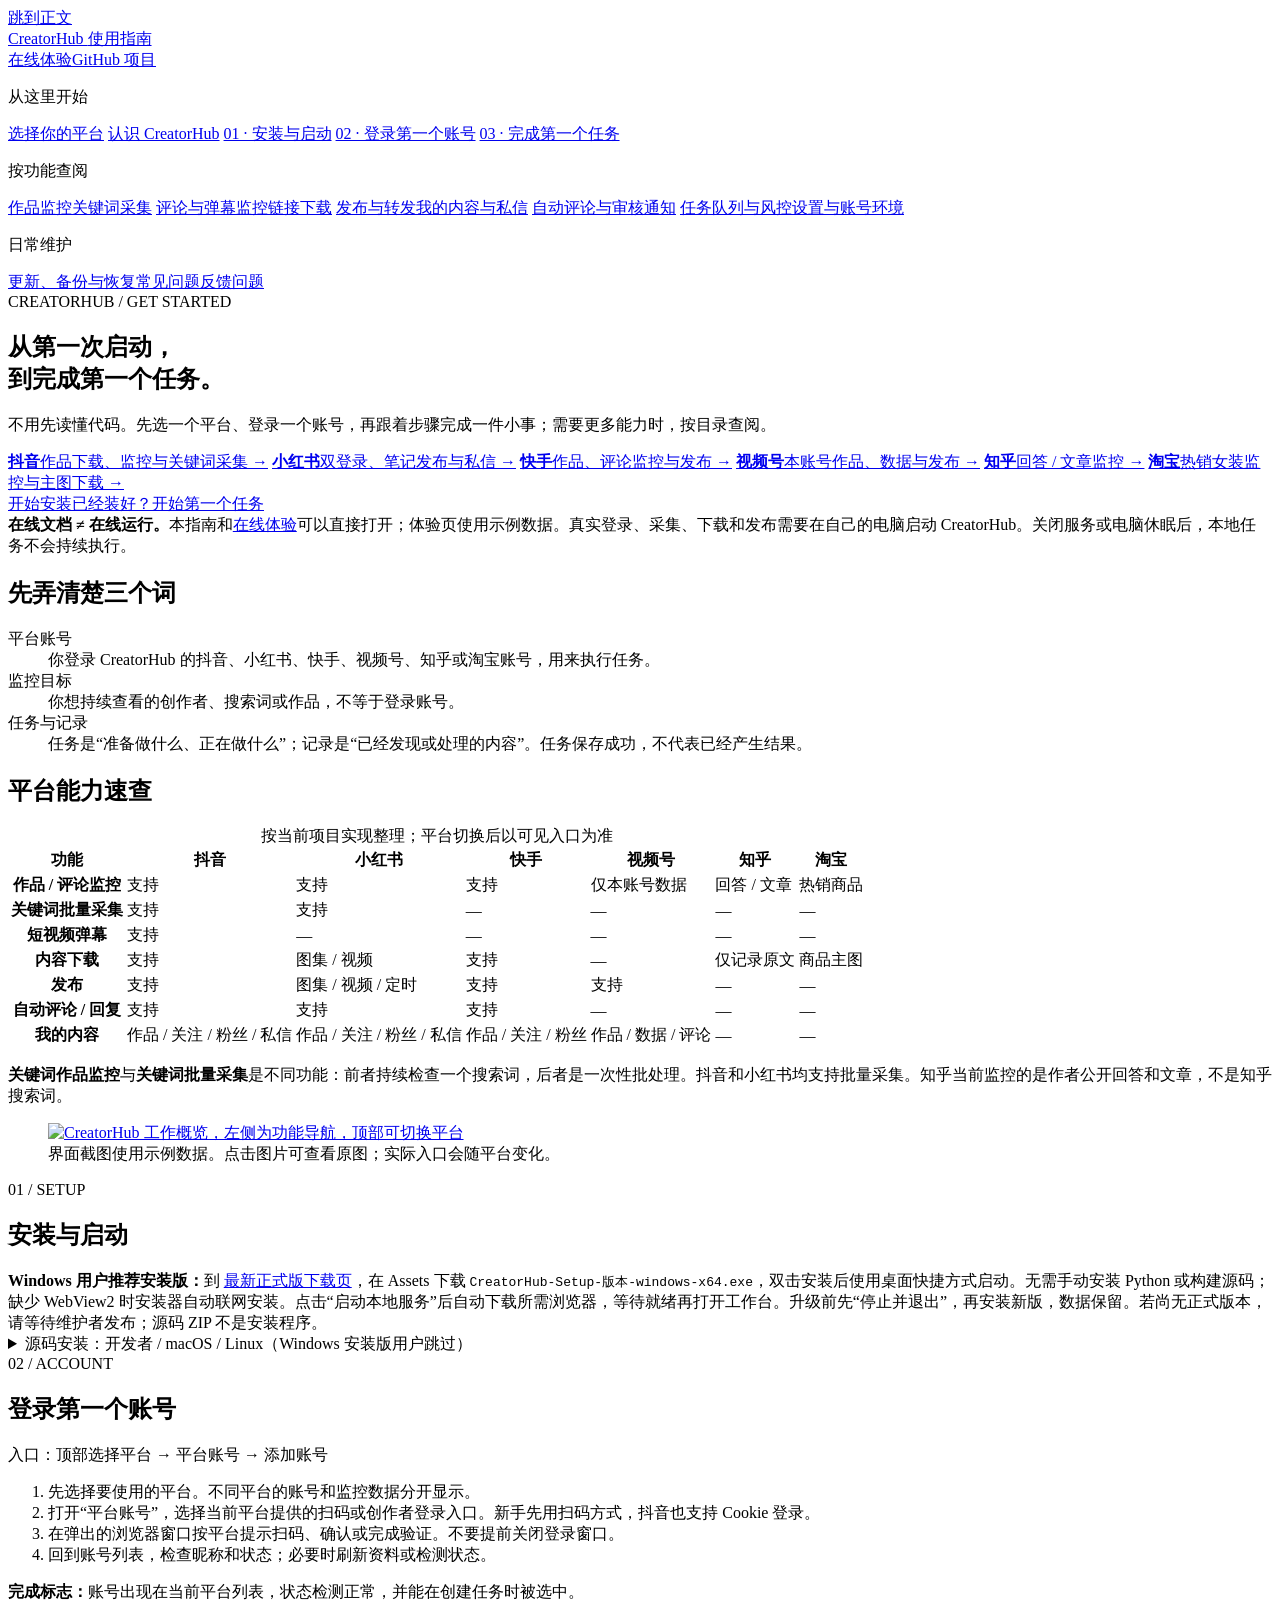
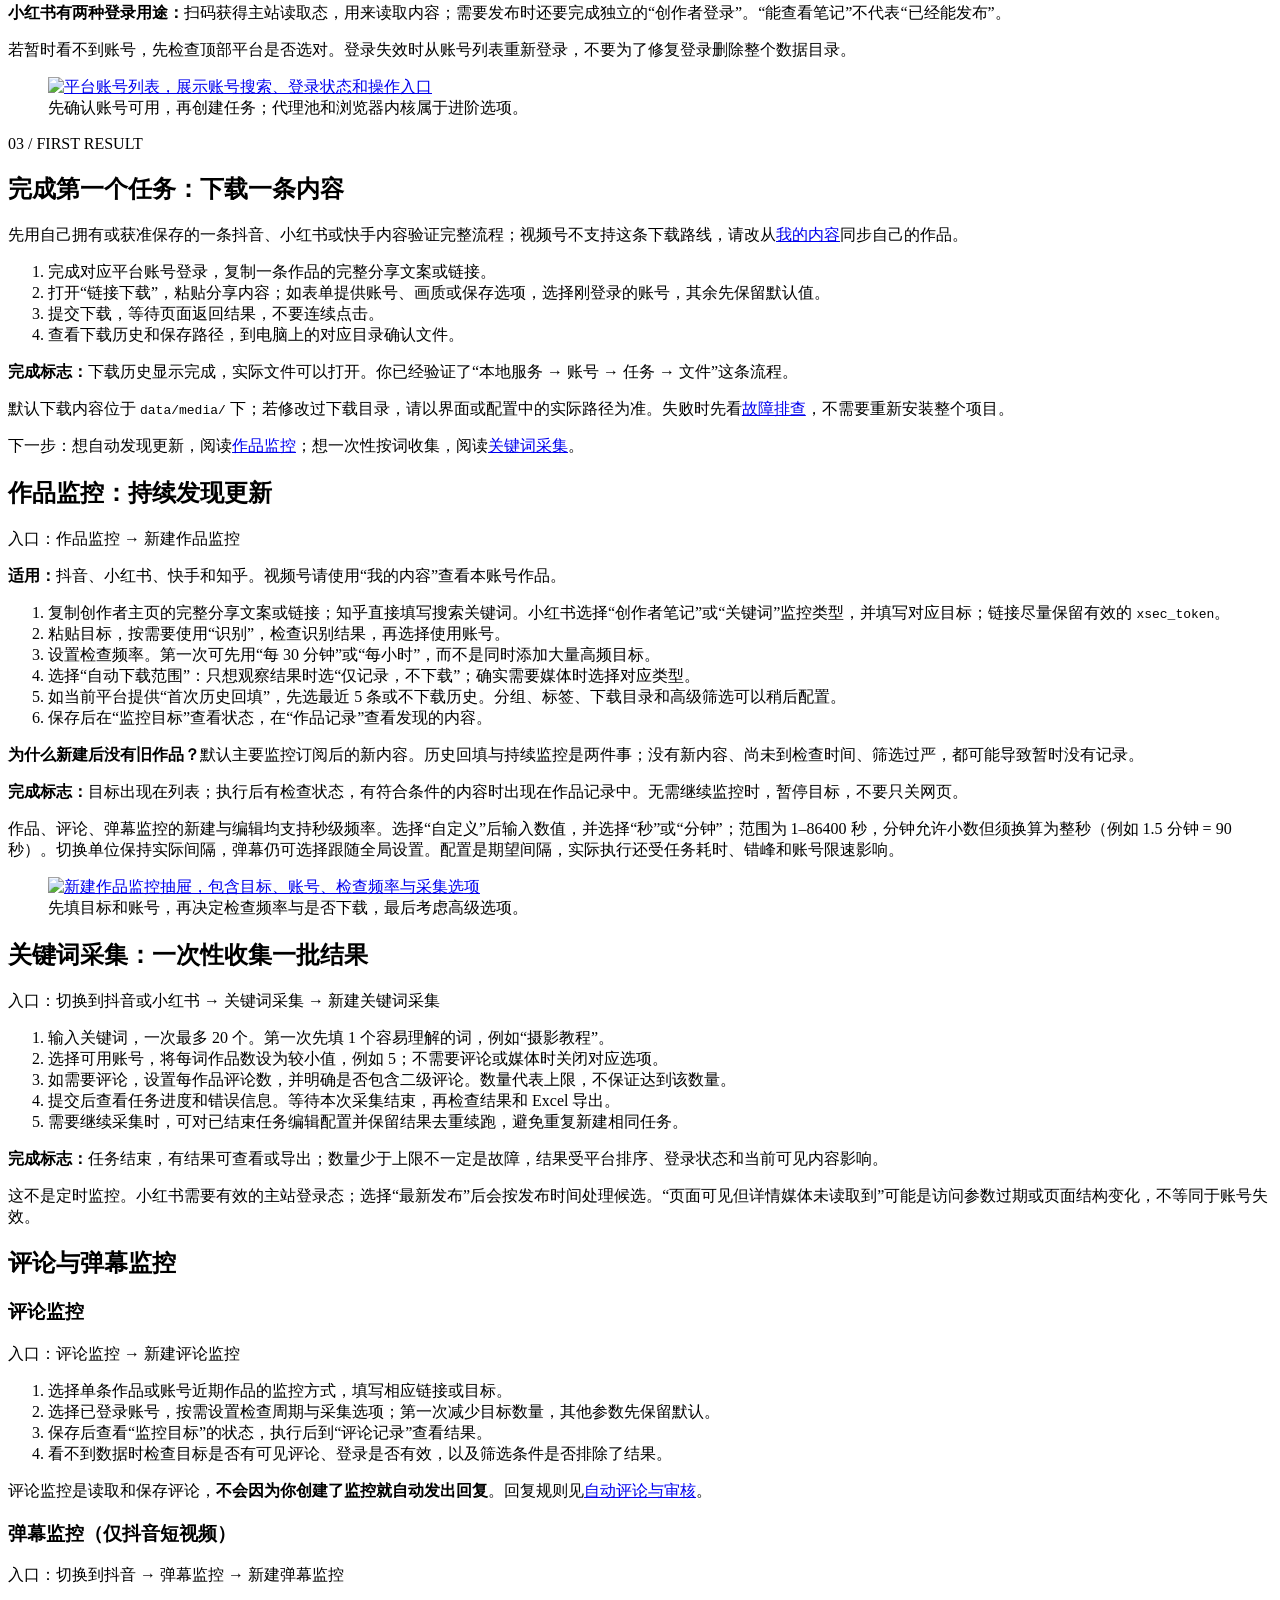
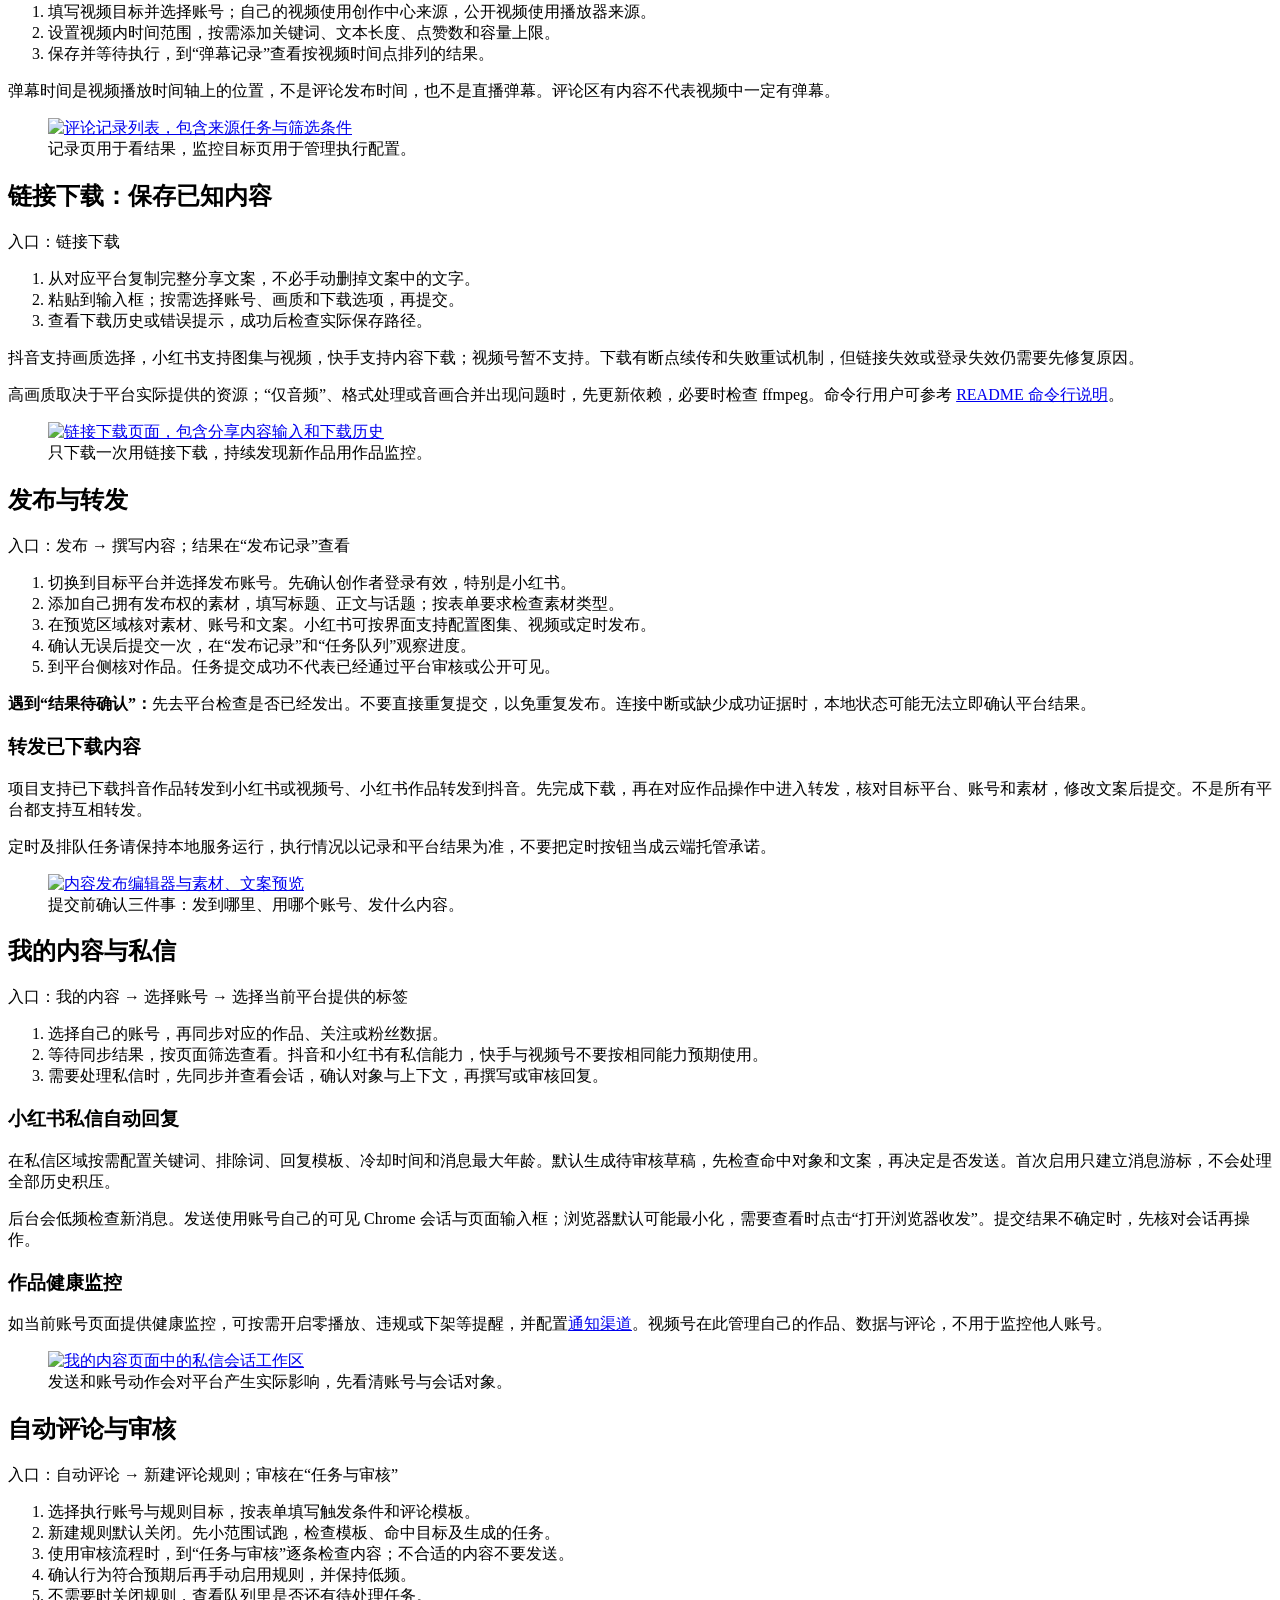
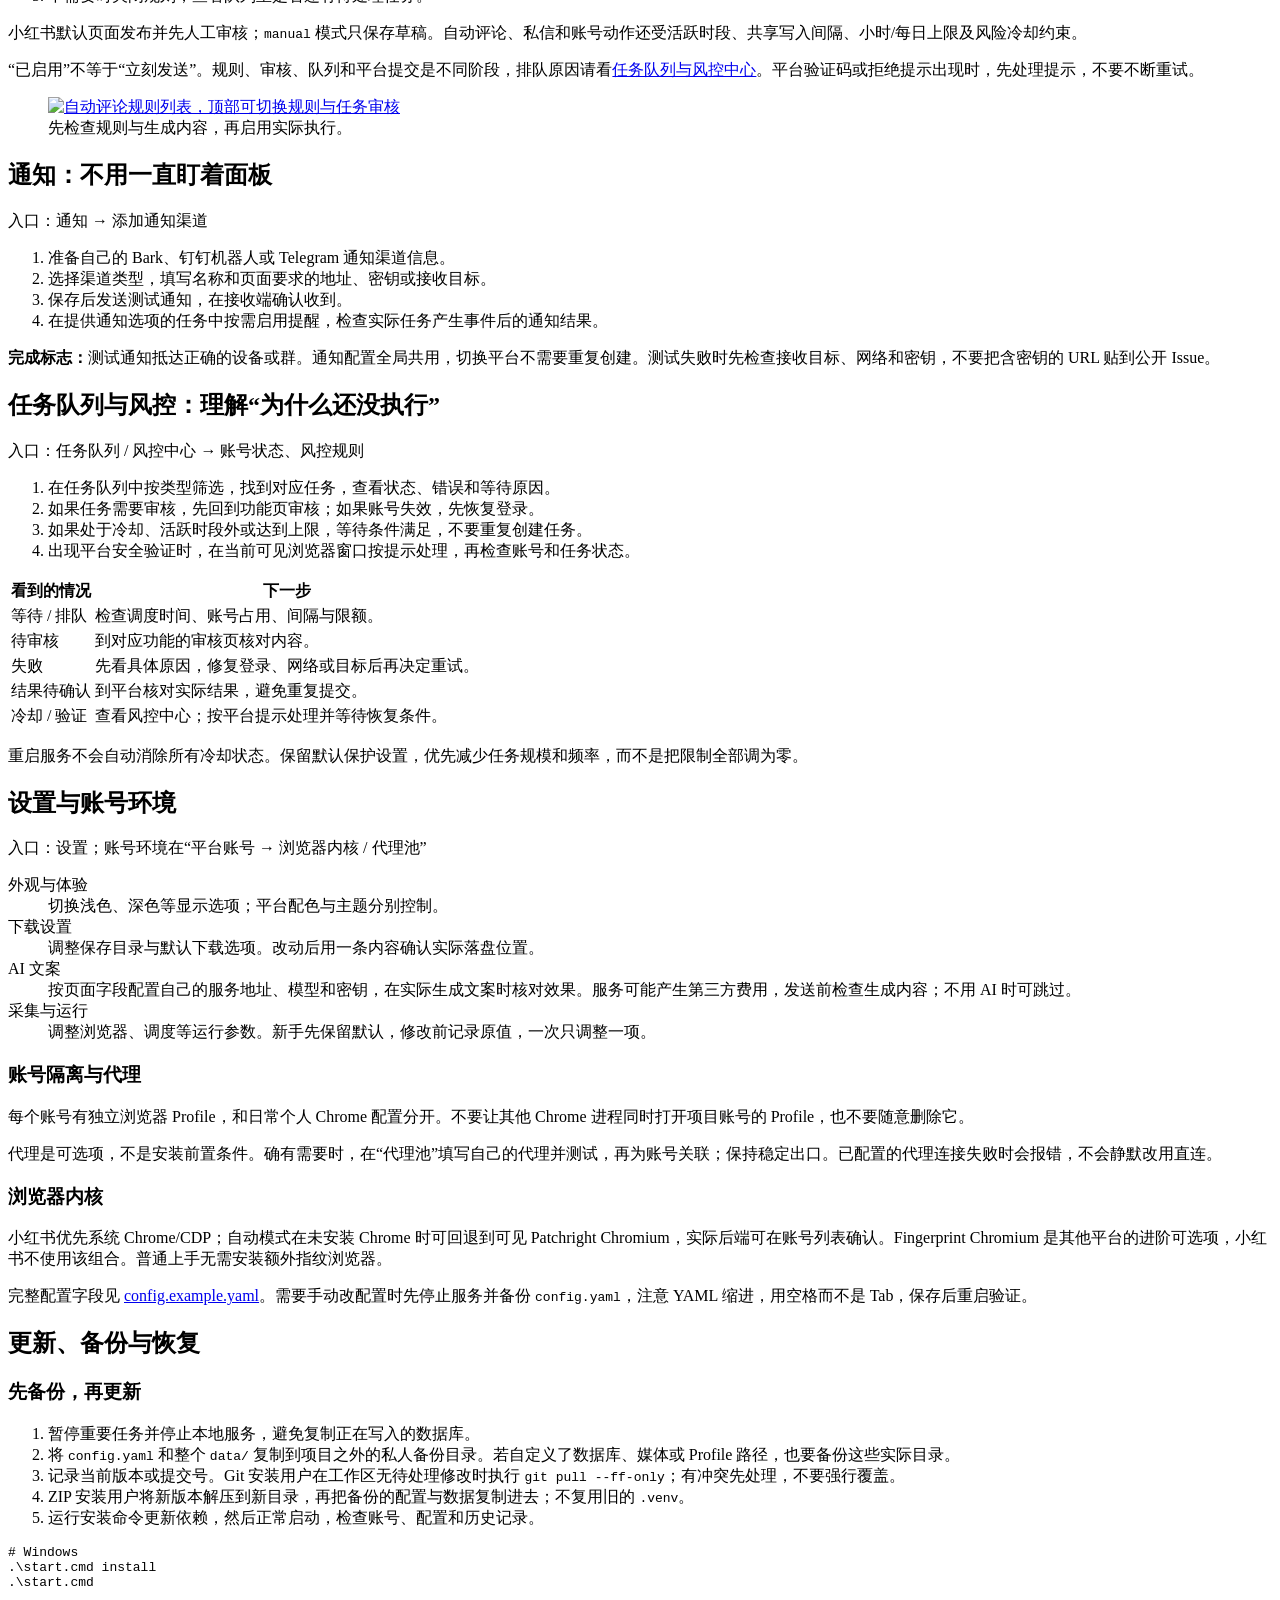
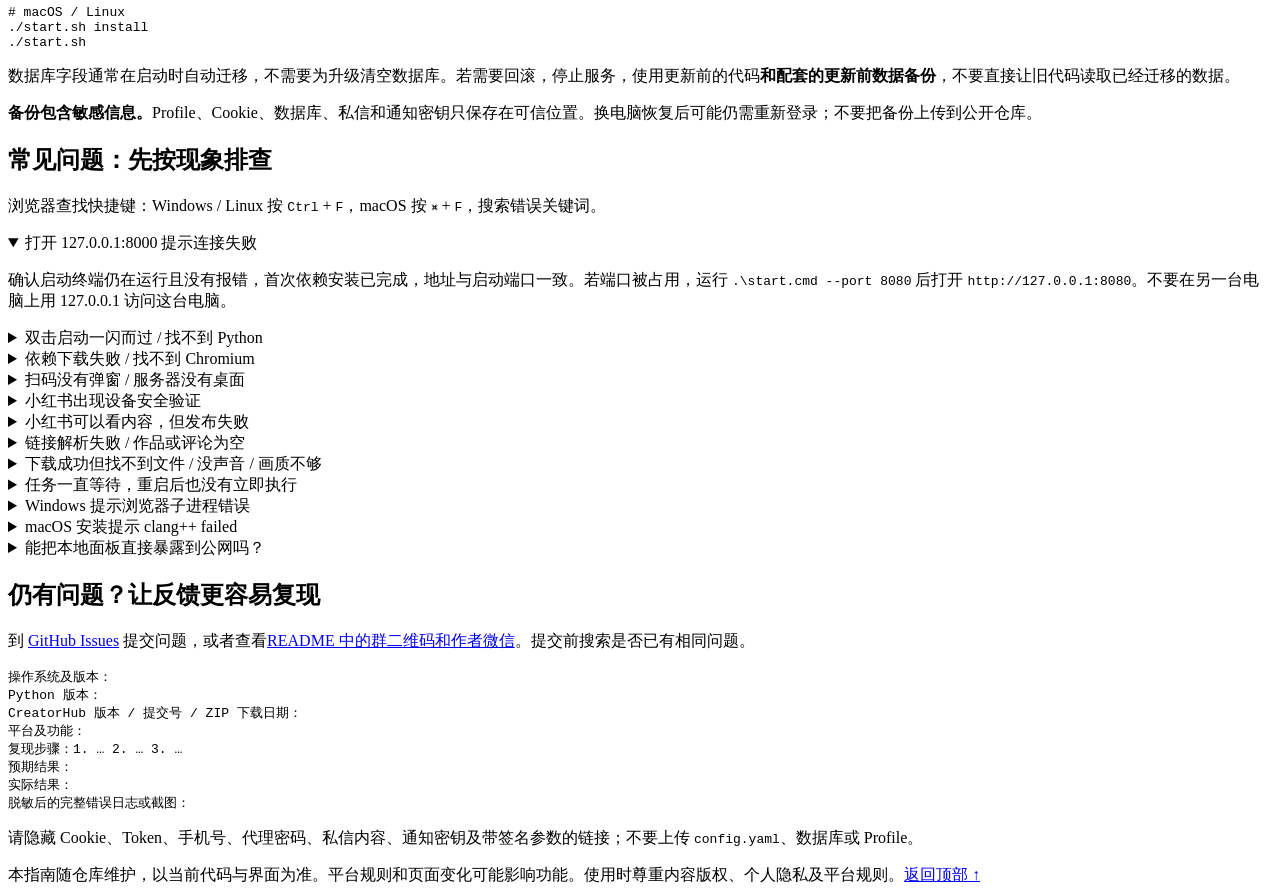
==== commit 5a9605a6: "fix: monitor Zhihu keywords and Taobao main images" ====
--- a/guide/index.html
+++ b/guide/index.html
@@ -117,7 +117,7 @@
     <section id="monitor">
       <h2>作品监控：持续发现更新</h2><p class="path">入口：作品监控 → 新建作品监控</p>
       <p><strong>适用：</strong>抖音、小红书、快手和知乎。视频号请使用“我的内容”查看本账号作品。</p>
-      <ol><li>复制创作者主页的完整分享文案或链接。小红书选择“创作者笔记”或“关键词”监控类型，并填写对应目标；链接尽量保留有效的 <code>xsec_token</code>。</li><li>粘贴目标，按需要使用“识别”，检查识别结果，再选择使用账号。</li><li>设置检查频率。第一次可先用“每 30 分钟”或“每小时”，而不是同时添加大量高频目标。</li><li>选择“自动下载范围”：只想观察结果时选“仅记录，不下载”；确实需要媒体时选择对应类型。</li><li>如当前平台提供“首次历史回填”，先选最近 5 条或不下载历史。分组、标签、下载目录和高级筛选可以稍后配置。</li><li>保存后在“监控目标”查看状态，在“作品记录”查看发现的内容。</li></ol>
+       <ol><li>复制创作者主页的完整分享文案或链接；知乎直接填写搜索关键词。小红书选择“创作者笔记”或“关键词”监控类型，并填写对应目标；链接尽量保留有效的 <code>xsec_token</code>。</li><li>粘贴目标，按需要使用“识别”，检查识别结果，再选择使用账号。</li><li>设置检查频率。第一次可先用“每 30 分钟”或“每小时”，而不是同时添加大量高频目标。</li><li>选择“自动下载范围”：只想观察结果时选“仅记录，不下载”；确实需要媒体时选择对应类型。</li><li>如当前平台提供“首次历史回填”，先选最近 5 条或不下载历史。分组、标签、下载目录和高级筛选可以稍后配置。</li><li>保存后在“监控目标”查看状态，在“作品记录”查看发现的内容。</li></ol>
       <div class="note"><strong>为什么新建后没有旧作品？</strong>默认主要监控订阅后的新内容。历史回填与持续监控是两件事；没有新内容、尚未到检查时间、筛选过严，都可能导致暂时没有记录。</div>
       <p><strong>完成标志：</strong>目标出现在列表；执行后有检查状态，有符合条件的内容时出现在作品记录中。无需继续监控时，暂停目标，不要只关网页。</p>
       <p>作品、评论、弹幕监控的新建与编辑均支持秒级频率。选择“自定义”后输入数值，并选择“秒”或“分钟”；范围为 1–86400 秒，分钟允许小数但须换算为整秒（例如 1.5 分钟 = 90 秒）。切换单位保持实际间隔，弹幕仍可选择跟随全局设置。配置是期望间隔，实际执行还受任务耗时、错峰和账号限速影响。</p>
